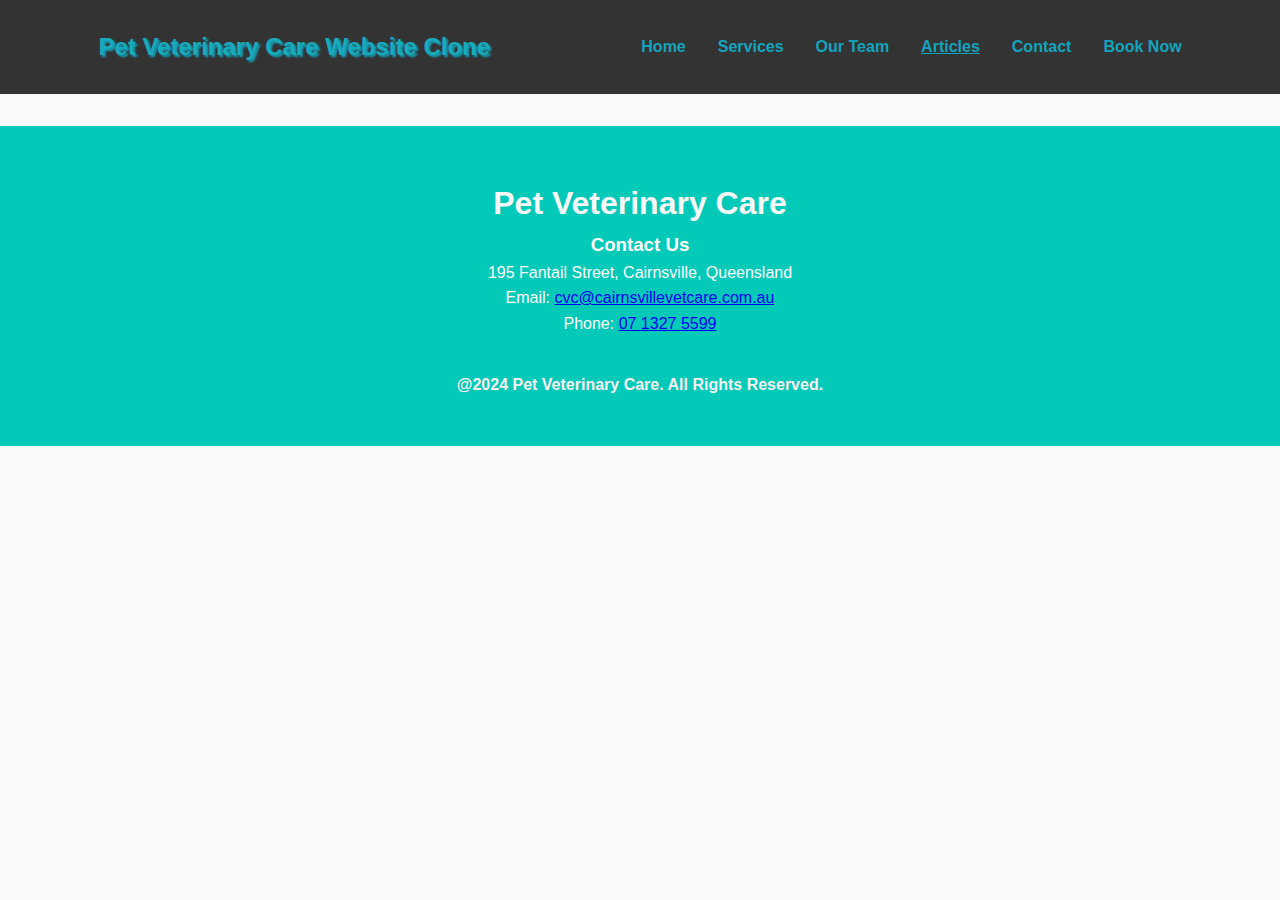
==== Articles.html @ ac914b7b "message" ====
<!DOCTYPE html>
<html lang="en">
<head>
    <meta charset="UTF-8">
    <meta name="viewport" content="width=device-width, initial-scale=1.0">
    <title>Articles</title>
    <link rel="stylesheet" href="styles.css">
</head>
<body>
  <!-- Header Section -->
  <header class="header">
    <div class="container">
        <div class="logo">Pet Veterinary Care Website Clone</div>
        <nav class="navbar">
            <a href="index.html">Home</a>
            <a href="services.html">Services</a>
            <a href="Our_Staff.html">Our Team</a>
            <a href="Articles.html"class="active">Articles</a>
            <a href="contact.html">Contact</a>
            <a href="Book_now.html">Book Now</a>
        </nav>
    </div>
</header>



    <footer>
        <div class="container">
         <div class="footer-content">
       <div class="footer-logo"><h1>Pet Veterinary Care</h1></div>
       <div class="footer-contact">
          
       <h3>Contact Us</h3>
       <p>195 Fantail Street, Cairnsville, Queensland</p>
       <p>Email: <a href="mailto:cvc@cairnsvillevetcare.com.au">cvc@cairnsvillevetcare.com.au</a></p>
       <p>Phone: <a href="tel:07 1327 5599">07 1327 5599</a></p>
               </div>
           </div >
       </div>
           <div class="footer-bottom">
             <h3>@2024 Pet Veterinary Care. All Rights Reserved.</h3>
           </div>
       
           </footer>
</body>
</html>
---- styles.css ----
* {
    margin: 0;
    padding: 0;
    box-sizing: border-box;
}
body {
    font-family: Arial, sans-serif;
    line-height: 1.6;
    color: #333;
    background-color: #f9f9f9;
}
.parallax {
    background-image: url('Images/dog2.jpeg');
    height: 700px;
    background-attachment: fixed;
    background-position: center;
    background-repeat: no-repeat;
    background-size: cover;
    margin-top: -43px;
}
.parallax1 {
    background-image: url('Images/lizard.jpeg');
    height: 700px;
    background-attachment: fixed;
    background-position: center;
    background-repeat: no-repeat;
    background-size: cover;
    margin-top: -43px;
}
/* Container */
.container {
    width: 90%;
    max-width: 1200px;
    margin: auto;
}
.image-container {
    position: relative;
    text-align: center;
    width: 100%;
    max-width: 800px;
    margin: 0 auto;
}

.image-container img {
    width: 100%;
    border-radius: 10px;
}

.text-overlay {   
    color: #00d7ff; 
    font-size: 40px;
    padding-top: 2em;
    padding-right: 2em;
    font-weight: bold;
    text-shadow: 2px 2px  rgba(247, 242, 242, 0.7); 
    text-align:right;
}


/* Header */
.header {
    background: #333;
    color: #fff;
    padding: 0.5rem 1rem;
    display: flex;
    justify-content: space-between; 
    align-items: center; 
    position: sticky;
    top: 0;
    z-index: 1000;
}

.logo {
    
    color: #17abbb;
    font-size: 1.5em;
    text-shadow:2px 2px 2px  #12a3bd;
    font-weight:bolder;
    flex-grow: 1;
}

.navbar {
    display: flex;
    gap: 2rem;
    justify-content: flex-end; 
    align-items: center; 
}

.navbar a {
    color: #12a4be;
    font-weight: bolder;
    text-decoration: none;
    font-size: 1rem;
}

.navbar a.active, .navbar a:hover {
    text-decoration: underline;
}
/* Why Us Section */
.why-us {
    padding: 40px 20px;
    background: #f9f9f9;
    display: flex;
    justify-content: center;
    align-items: center;
    flex-wrap: wrap;
    gap: 20px;
}

.why-us-content {
    max-width: 1200px;
    display: flex;
    flex-direction: row;
    align-items: center;
    gap: 30px;
}

.why-us-text {
    flex: 1;
    padding: 20px;
}

.why-us-text h2 {
    font-size: 2rem;
    color: #333;
    margin-bottom: 10px;
}

.why-us-text p {
    font-size: 1.1rem;
    color: #555;
    margin-bottom: 20px;
}

.why-us-text ul {
    list-style: none;
    padding: 0;
}

.why-us-text ul li {
    font-size: 1rem;
    color: #333;
    display: flex;
    align-items: center;
    margin-bottom: 10px;
}


.why-us-image {
    flex: 1;
    text-align: center;
}

.why-us-image img {
    max-width: 100%;
    height: auto;
    border-radius: 10px;
    box-shadow: 0 4px 10px rgba(0, 0, 0, 0.2);
}


/* About Us Section */
.about-us {
    padding: 3rem 0;
}

.container {
    display: flex;
    flex-wrap: wrap;
    align-items: center;
    gap: 2rem;
}

.container img {
    max-width: 45%;
    border-radius: 10px;
}

.text {
    max-width: 50%;
    flex-grow: 1;
}

.center-container h1 {
    text-align: center;
    margin-bottom: 2rem;
    font-size: 2.5rem;
}

h1 {
    font-weight: bold;
    color: #333;
}

.text p {
    font-size: 1rem;
    line-height: 1.6;
    color: #555;
}


/* Footer */
footer {
    background: #02c9b8;
    color: #fff;
    text-align: center;

    padding: 2rem 0;
    margin-top: 2rem;
}
.footer-logo h1{
    color:#f9f9f9;

}
.footer a {
    color: #1f1fbe;
    text-decoration: none;
}

.footer-bottom h3{
    padding: 1em;
    text-align: center;
    color: #f7f2f2;
    font-size: 1em;
}

/*--Contact us page*/

.container {
    display: flex;
    justify-content: space-around;
    padding: 20px;
}

.left-section, .right-section {
    width: 45%;
    padding: 20px;
    background-color: #ffffff;
    box-shadow: 0 2px 4px rgba(0, 0, 0, 0.1);
}

h2 {
    font-size: 1.5em;
    color: #333333;
    text-transform: uppercase;
}



form {
    margin-top: 15px;
}

label {
    display: block;
    margin-bottom: 5px;
    color: #333333;
}

input, textarea {
    width: 100%;
    padding: 10px;
    margin-bottom: 15px;
    border: 1px solid #cccccc;
    border-radius: 5px;
}

button {
    padding: 10px 20px;
    background-color: #20b0b8;
    color: #ffffff;
    border: none;
    cursor: pointer;
    border-radius: 5px;
}

button:hover {
    background-color: #20b0b8
}
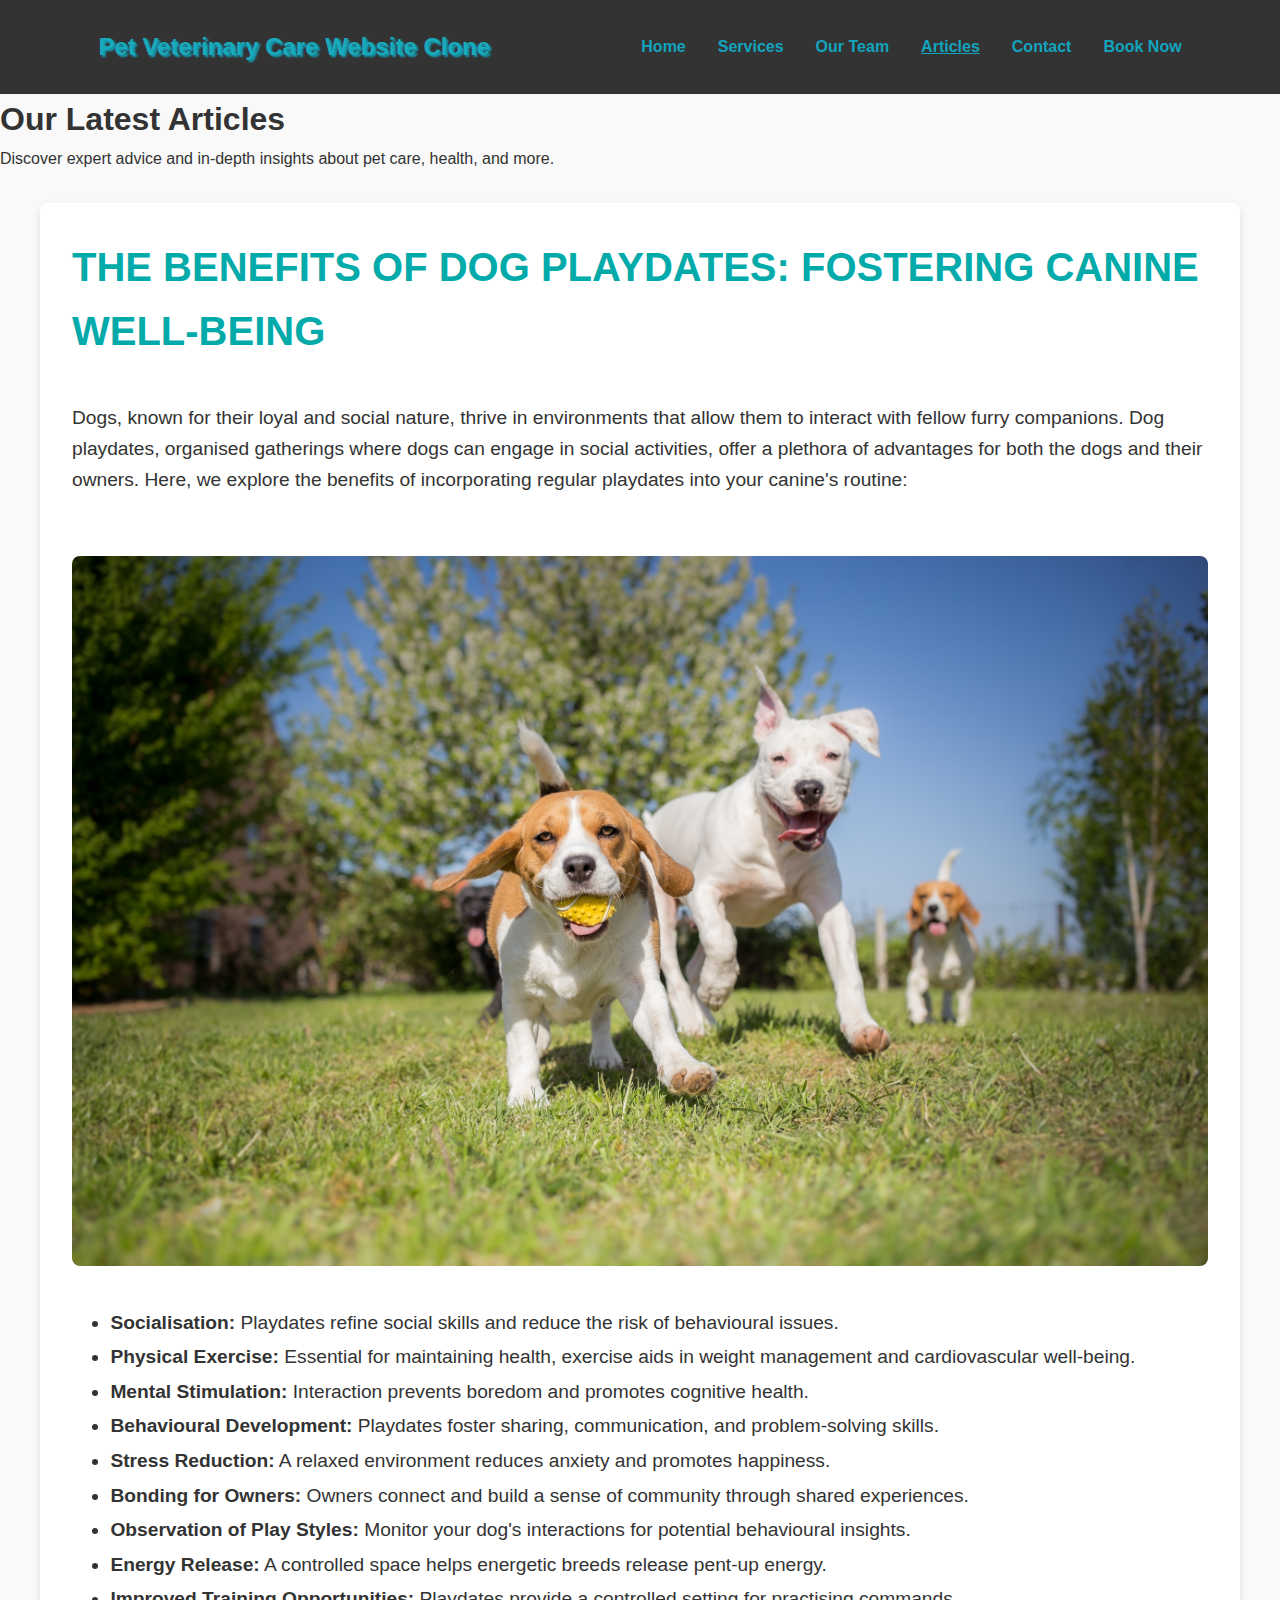
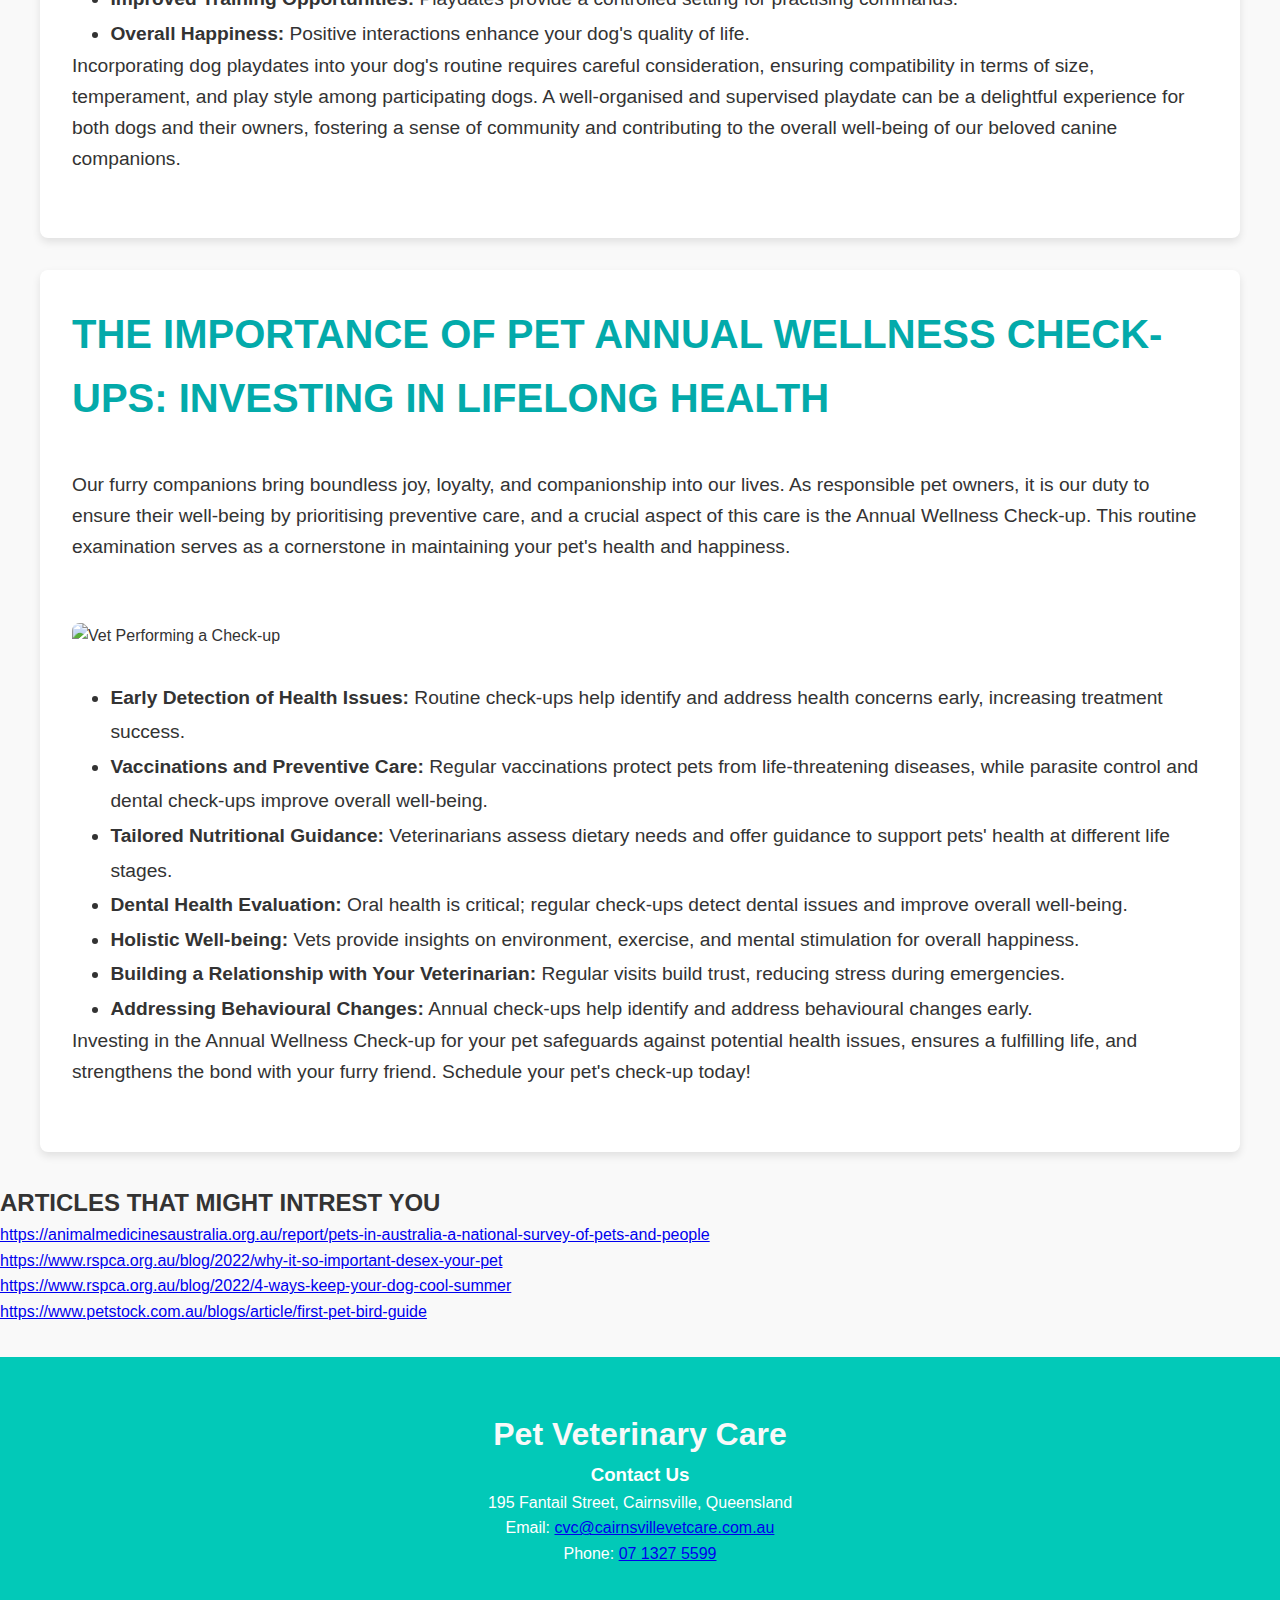
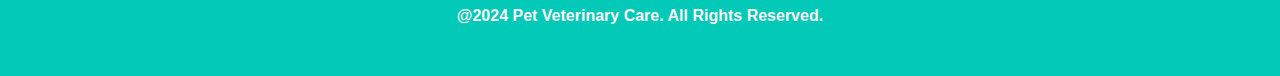
==== commit 736d76af: "message" ====
--- a/Articles.html
+++ b/Articles.html
@@ -24,6 +24,105 @@
 
 
 
+<div class="articles-intro">
+    <h1>Our Latest Articles</h1>
+    <p>Discover expert advice and in-depth insights about pet care, health, and more.</p>
+</div>
+
+<section class="article-full">
+    <article>
+        <h2>The Benefits of Dog Playdates: Fostering Canine Well-being</h2>
+        <p>Dogs, known for their loyal and social nature, thrive in environments that allow them to interact with
+            fellow furry companions. Dog playdates, organised gatherings where dogs can engage in social activities,
+            offer a plethora of advantages for both the dogs and their owners. Here, we explore the benefits of
+            incorporating regular playdates into your canine's routine:</p>
+
+       
+            <img src="Images/dogsmile.jpeg" alt="Smiling Dogs" class="article-image">
+
+
+        <ul>
+            <li><strong>Socialisation:</strong> Playdates refine social skills and reduce the risk of behavioural
+                issues.</li>
+            <li><strong>Physical Exercise:</strong> Essential for maintaining health, exercise aids in weight
+                management and cardiovascular well-being.</li>
+            <li><strong>Mental Stimulation:</strong> Interaction prevents boredom and promotes cognitive health.
+            </li>
+            <li><strong>Behavioural Development:</strong> Playdates foster sharing, communication, and
+                problem-solving skills.</li>
+            <li><strong>Stress Reduction:</strong> A relaxed environment reduces anxiety and promotes happiness.
+            </li>
+            <li><strong>Bonding for Owners:</strong> Owners connect and build a sense of community through shared
+                experiences.</li>
+            <li><strong>Observation of Play Styles:</strong> Monitor your dog's interactions for potential
+                behavioural insights.</li>
+            <li><strong>Energy Release:</strong> A controlled space helps energetic breeds release pent-up energy.
+            </li>
+            <li><strong>Improved Training Opportunities:</strong> Playdates provide a controlled setting for
+                practising commands.</li>
+            <li><strong>Overall Happiness:</strong> Positive interactions enhance your dog's quality of life.</li>
+        </ul>
+
+        <p>Incorporating dog playdates into your dog's routine requires careful consideration, ensuring
+            compatibility in terms of size, temperament, and play style among participating dogs. A well-organised
+            and supervised playdate can be a delightful experience for both dogs and their owners, fostering a sense
+            of community and contributing to the overall well-being of our beloved canine companions.</p>
+    </article>
+
+</section>
+
+<section class="article-full">
+
+    <article>
+        <h2>The Importance of Pet Annual Wellness Check-ups: Investing in Lifelong Health</h2>
+        <p>Our furry companions bring boundless joy, loyalty, and companionship into our lives. As responsible pet
+            owners, it is our duty to ensure their well-being by prioritising preventive care, and a crucial aspect
+            of this care is the Annual Wellness Check-up. This routine examination serves as a cornerstone in
+            maintaining your pet's health and happiness.</p>
+        <img src="Images/catimage.jpeg" alt="Vet Performing a Check-up" class="article-image">
+
+
+        <ul>
+            <li><strong>Early Detection of Health Issues:</strong> Routine check-ups help identify and address
+                health concerns early, increasing treatment success.</li>
+            <li><strong>Vaccinations and Preventive Care:</strong> Regular vaccinations protect pets from
+                life-threatening diseases, while parasite control and dental check-ups improve overall well-being.
+            </li>
+            <li><strong>Tailored Nutritional Guidance:</strong> Veterinarians assess dietary needs and offer
+                guidance to support pets' health at different life stages.</li>
+            <li><strong>Dental Health Evaluation:</strong> Oral health is critical; regular check-ups detect dental
+                issues and improve overall well-being.</li>
+            <li><strong>Holistic Well-being:</strong> Vets provide insights on environment, exercise, and mental
+                stimulation for overall happiness.</li>
+            <li><strong>Building a Relationship with Your Veterinarian:</strong> Regular visits build trust,
+                reducing stress during emergencies.</li>
+            <li><strong>Addressing Behavioural Changes:</strong> Annual check-ups help identify and address
+                behavioural changes early.</li>
+        </ul>
+
+        <p>Investing in the Annual Wellness Check-up for your pet safeguards against potential health issues,
+            ensures a fulfilling life, and strengthens the bond with your furry friend. Schedule your pet's check-up
+            today!</p>
+    </article>
+</section>
+<section class="related-article">
+    <h2>Articles that might intrest you</h2>
+    <div class="article-links">
+        <a target="_blank"
+            href="https://animalmedicinesaustralia.org.au/report/pets-in-australia-a-national-survey-of-pets-and-people">https://animalmedicinesaustralia.org.au/report/pets-in-australia-a-national-survey-of-pets-and-people</a>
+       <br>
+            <a target="_blank"
+            href="https://www.rspca.org.au/blog/2022/why-it-so-important-desex-your-pet">https://www.rspca.org.au/blog/2022/why-it-so-important-desex-your-pet</a>
+        <br>
+            <a target="_blank"
+            href="https://www.rspca.org.au/blog/2022/4-ways-keep-your-dog-cool-summer">https://www.rspca.org.au/blog/2022/4-ways-keep-your-dog-cool-summer</a>
+      <br>
+            <a target="_blank"
+            href="https://www.petstock.com.au/blogs/article/first-pet-bird-guide">https://www.petstock.com.au/blogs/article/first-pet-bird-guide</a>
+    </div>
+
+</section>
+
     <footer>
         <div class="container">
          <div class="footer-content">
@@ -43,4 +142,6 @@
        
            </footer>
 </body>
-</html>+</html>
+
+
--- a/styles.css
+++ b/styles.css
@@ -52,7 +52,7 @@
     padding-top: 2em;
     padding-right: 2em;
     font-weight: bold;
-    text-shadow: 2px 2px  rgba(247, 242, 242, 0.7); 
+    text-shadow: 2px 2px 2px rgba(247, 242, 242, 0.7); 
     text-align:right;
 }
 
@@ -276,4 +276,47 @@
 
 button:hover {
     background-color: #20b0b8
-}+}
+
+
+/* Article Section */
+.article-full {
+    max-width: 1200px;
+    margin: 2em auto;
+    padding: 2em;
+    background-color: white;
+    border-radius: 8px;
+    box-shadow: 0 4px 8px rgba(0, 0, 0, 0.1);
+}
+
+.article-full article {
+    margin-bottom: 2em;
+}
+
+.article-full h2 {
+    color: rgb(3, 170, 170);
+    font-size: 2.5em;
+    margin-bottom: 1em;
+}
+
+.article-full ul {
+    list-style-type: disc;
+    margin-left: 2em;
+    font-size: 1.2em;
+    line-height: 1.8em;
+    color: #333;
+}
+
+.article-full p {
+    font-size: 1.2em;
+    line-height: 1.6em;
+    color: #333;
+    margin-bottom: 1.5em;
+}
+
+.article-image {
+    width: 100%;
+    height: auto;
+    margin: 2em 0;
+    border-radius: 8px;
+}
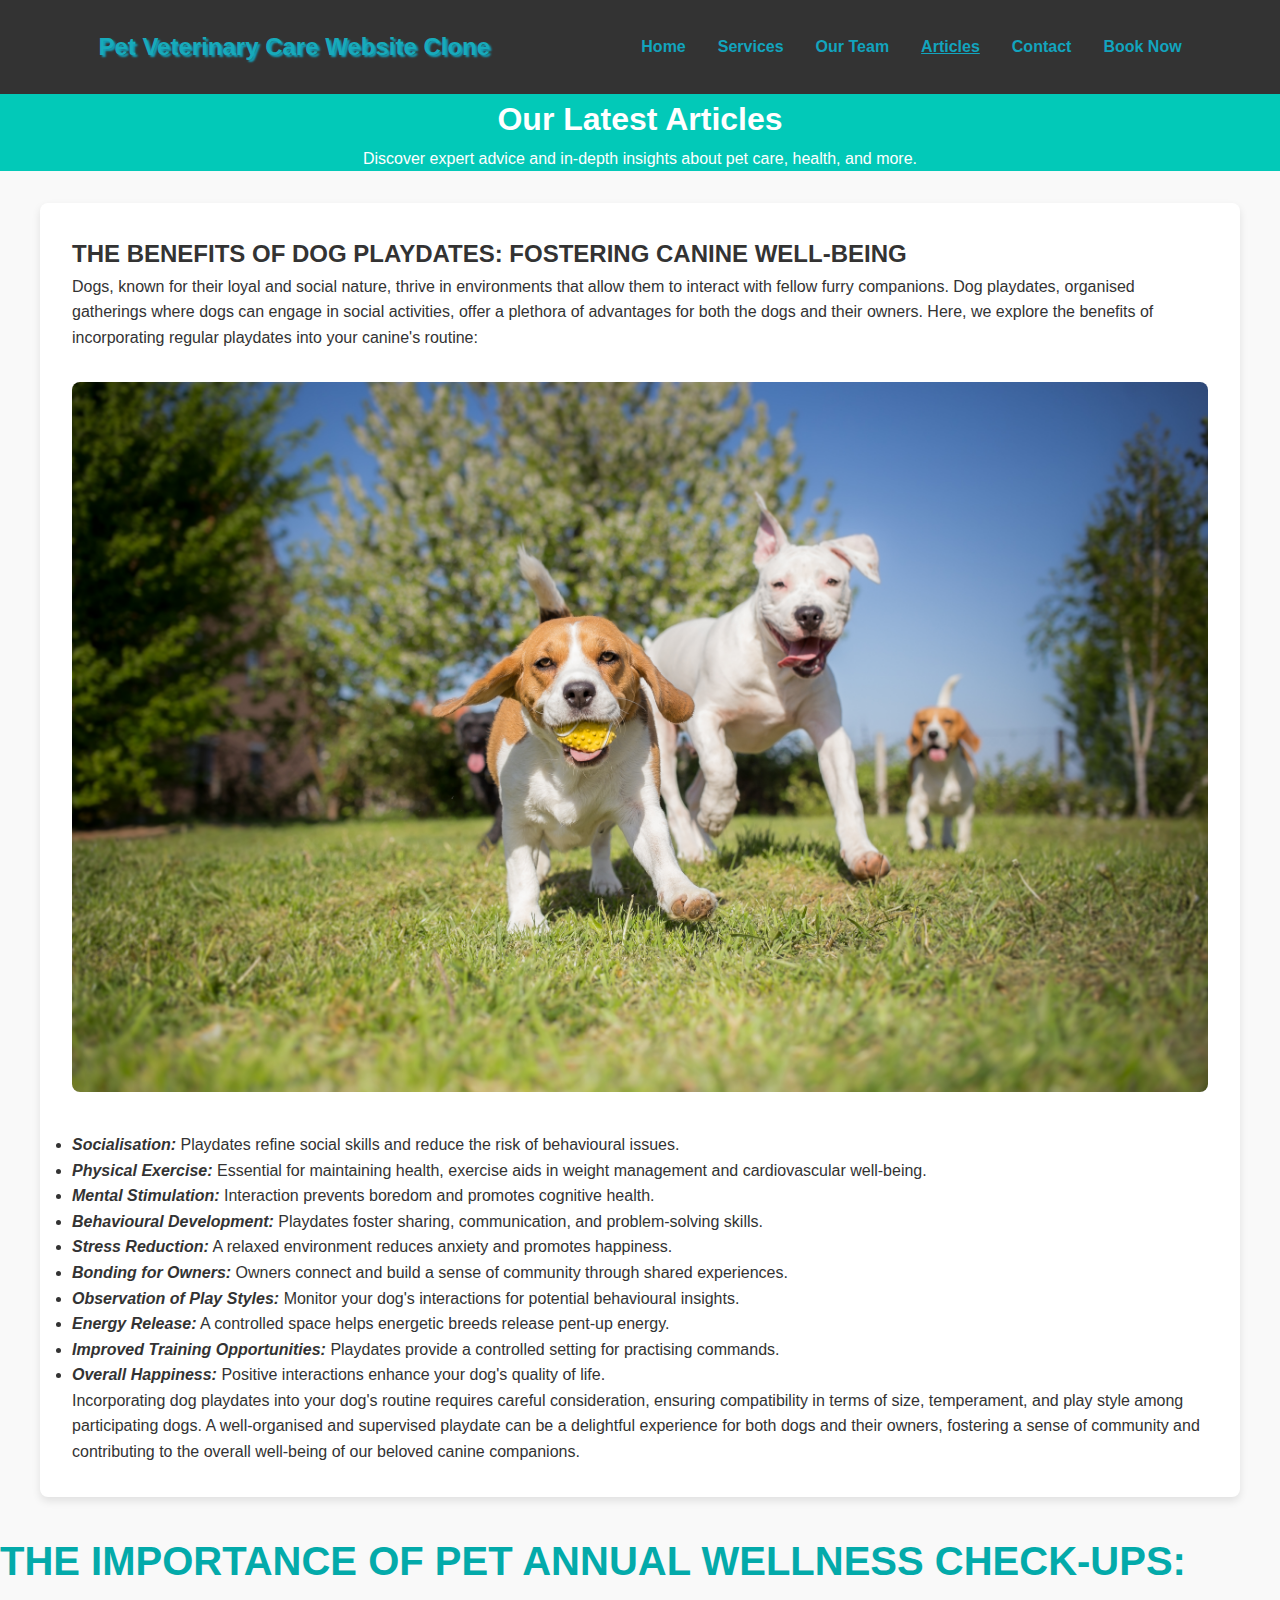
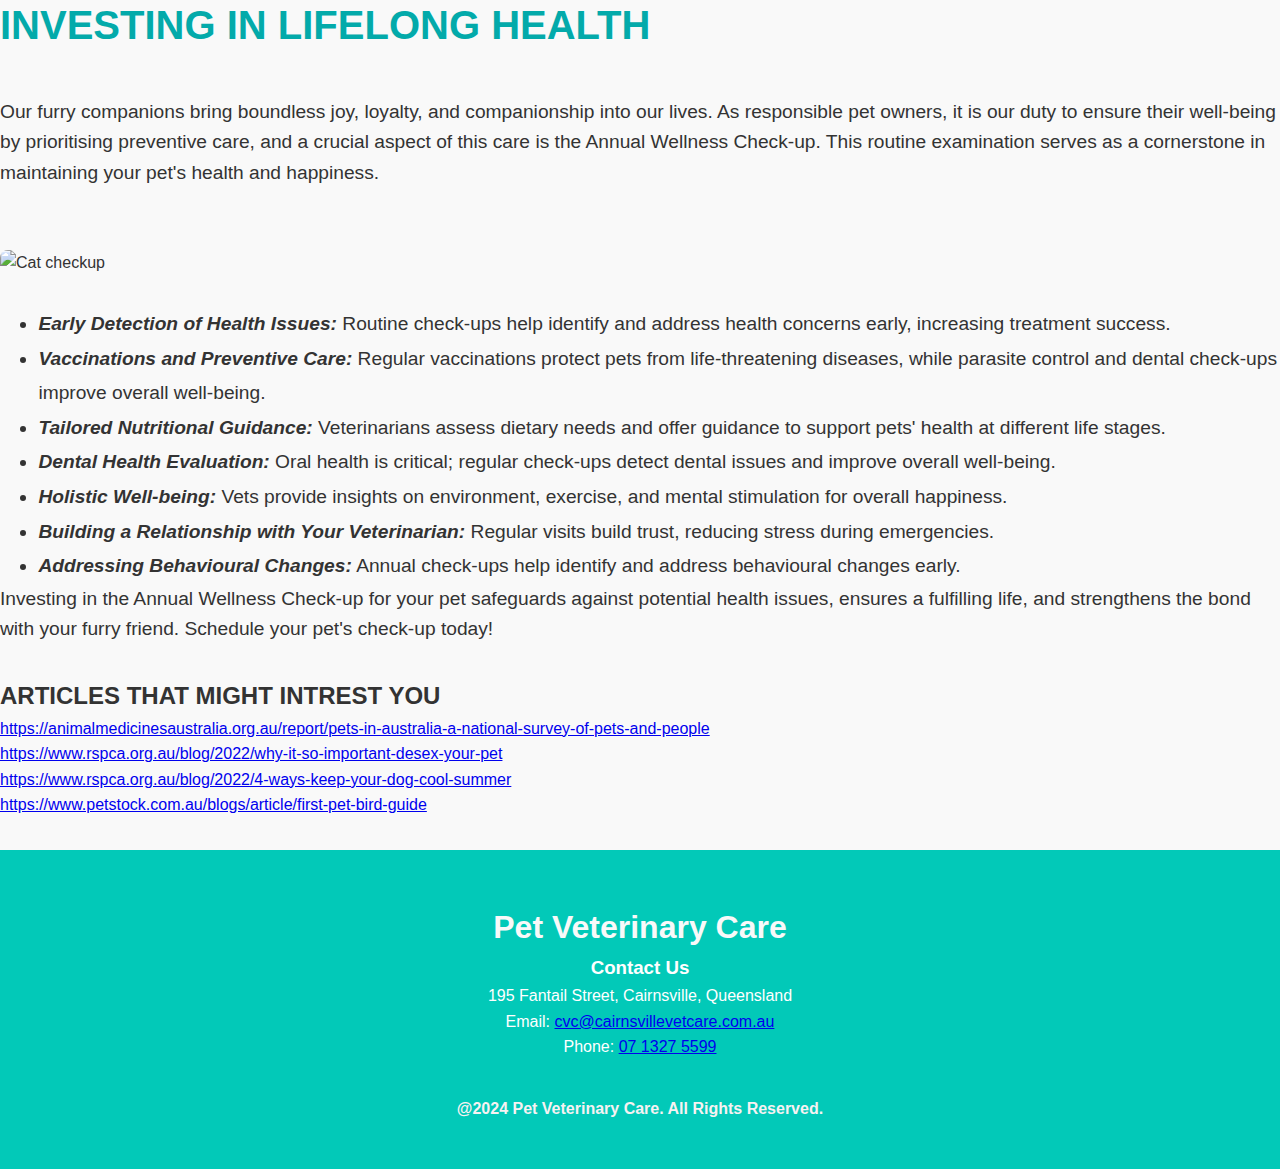
==== commit a05e1a5d: "message" ====
--- a/Articles.html
+++ b/Articles.html
@@ -24,12 +24,12 @@
 
 
 
-<div class="articles-intro">
+<div class="Intro1">
     <h1>Our Latest Articles</h1>
     <p>Discover expert advice and in-depth insights about pet care, health, and more.</p>
 </div>
 
-<section class="article-full">
+<section class="Intro">
     <article>
         <h2>The Benefits of Dog Playdates: Fostering Canine Well-being</h2>
         <p>Dogs, known for their loyal and social nature, thrive in environments that allow them to interact with
@@ -38,29 +38,29 @@
             incorporating regular playdates into your canine's routine:</p>
 
        
-            <img src="Images/dogsmile.jpeg" alt="Smiling Dogs" class="article-image">
+            <img src="Images/dogsmile.jpeg" alt="Smiling Dogs" class="images">
 
 
         <ul>
-            <li><strong>Socialisation:</strong> Playdates refine social skills and reduce the risk of behavioural
+            <li><em>Socialisation:</em> Playdates refine social skills and reduce the risk of behavioural
                 issues.</li>
-            <li><strong>Physical Exercise:</strong> Essential for maintaining health, exercise aids in weight
+            <li><em>Physical Exercise:</em> Essential for maintaining health, exercise aids in weight
                 management and cardiovascular well-being.</li>
-            <li><strong>Mental Stimulation:</strong> Interaction prevents boredom and promotes cognitive health.
+            <li><em>Mental Stimulation:</em> Interaction prevents boredom and promotes cognitive health.
             </li>
-            <li><strong>Behavioural Development:</strong> Playdates foster sharing, communication, and
+            <li><em>Behavioural Development:</em> Playdates foster sharing, communication, and
                 problem-solving skills.</li>
-            <li><strong>Stress Reduction:</strong> A relaxed environment reduces anxiety and promotes happiness.
+            <li><em>Stress Reduction:</em> A relaxed environment reduces anxiety and promotes happiness.
             </li>
-            <li><strong>Bonding for Owners:</strong> Owners connect and build a sense of community through shared
+            <li><em>Bonding for Owners:</em> Owners connect and build a sense of community through shared
                 experiences.</li>
-            <li><strong>Observation of Play Styles:</strong> Monitor your dog's interactions for potential
+            <li><em>Observation of Play Styles:</em> Monitor your dog's interactions for potential
                 behavioural insights.</li>
-            <li><strong>Energy Release:</strong> A controlled space helps energetic breeds release pent-up energy.
+            <li><em>Energy Release:</em> A controlled space helps energetic breeds release pent-up energy.
             </li>
-            <li><strong>Improved Training Opportunities:</strong> Playdates provide a controlled setting for
+            <li><em>Improved Training Opportunities:</em> Playdates provide a controlled setting for
                 practising commands.</li>
-            <li><strong>Overall Happiness:</strong> Positive interactions enhance your dog's quality of life.</li>
+            <li><em>Overall Happiness:</em> Positive interactions enhance your dog's quality of life.</li>
         </ul>
 
         <p>Incorporating dog playdates into your dog's routine requires careful consideration, ensuring
@@ -71,7 +71,7 @@
 
 </section>
 
-<section class="article-full">
+<section class="Intro2">
 
     <article>
         <h2>The Importance of Pet Annual Wellness Check-ups: Investing in Lifelong Health</h2>
@@ -79,24 +79,24 @@
             owners, it is our duty to ensure their well-being by prioritising preventive care, and a crucial aspect
             of this care is the Annual Wellness Check-up. This routine examination serves as a cornerstone in
             maintaining your pet's health and happiness.</p>
-        <img src="Images/catimage.jpeg" alt="Vet Performing a Check-up" class="article-image">
+        <img src="Images/catimage.jpeg" alt="Cat checkup" class="images">
 
 
         <ul>
-            <li><strong>Early Detection of Health Issues:</strong> Routine check-ups help identify and address
+            <li><em>Early Detection of Health Issues:</em> Routine check-ups help identify and address
                 health concerns early, increasing treatment success.</li>
-            <li><strong>Vaccinations and Preventive Care:</strong> Regular vaccinations protect pets from
+            <li><em>Vaccinations and Preventive Care:</em> Regular vaccinations protect pets from
                 life-threatening diseases, while parasite control and dental check-ups improve overall well-being.
             </li>
-            <li><strong>Tailored Nutritional Guidance:</strong> Veterinarians assess dietary needs and offer
+            <li><em>Tailored Nutritional Guidance:</em> Veterinarians assess dietary needs and offer
                 guidance to support pets' health at different life stages.</li>
-            <li><strong>Dental Health Evaluation:</strong> Oral health is critical; regular check-ups detect dental
+            <li><em>Dental Health Evaluation:</em> Oral health is critical; regular check-ups detect dental
                 issues and improve overall well-being.</li>
-            <li><strong>Holistic Well-being:</strong> Vets provide insights on environment, exercise, and mental
+            <li><em>Holistic Well-being:</em> Vets provide insights on environment, exercise, and mental
                 stimulation for overall happiness.</li>
-            <li><strong>Building a Relationship with Your Veterinarian:</strong> Regular visits build trust,
+            <li><em>Building a Relationship with Your Veterinarian:</em> Regular visits build trust,
                 reducing stress during emergencies.</li>
-            <li><strong>Addressing Behavioural Changes:</strong> Annual check-ups help identify and address
+            <li><em>Addressing Behavioural Changes:</em> Annual check-ups help identify and address
                 behavioural changes early.</li>
         </ul>
 
@@ -105,20 +105,16 @@
             today!</p>
     </article>
 </section>
-<section class="related-article">
+<section>
     <h2>Articles that might intrest you</h2>
-    <div class="article-links">
-        <a target="_blank"
-            href="https://animalmedicinesaustralia.org.au/report/pets-in-australia-a-national-survey-of-pets-and-people">https://animalmedicinesaustralia.org.au/report/pets-in-australia-a-national-survey-of-pets-and-people</a>
+    <div>
+        <a href="https://animalmedicinesaustralia.org.au/report/pets-in-australia-a-national-survey-of-pets-and-people">https://animalmedicinesaustralia.org.au/report/pets-in-australia-a-national-survey-of-pets-and-people</a>
        <br>
-            <a target="_blank"
-            href="https://www.rspca.org.au/blog/2022/why-it-so-important-desex-your-pet">https://www.rspca.org.au/blog/2022/why-it-so-important-desex-your-pet</a>
+            <a href="https://www.rspca.org.au/blog/2022/why-it-so-important-desex-your-pet">https://www.rspca.org.au/blog/2022/why-it-so-important-desex-your-pet</a>
         <br>
-            <a target="_blank"
-            href="https://www.rspca.org.au/blog/2022/4-ways-keep-your-dog-cool-summer">https://www.rspca.org.au/blog/2022/4-ways-keep-your-dog-cool-summer</a>
+            <a href="https://www.rspca.org.au/blog/2022/4-ways-keep-your-dog-cool-summer">https://www.rspca.org.au/blog/2022/4-ways-keep-your-dog-cool-summer</a>
       <br>
-            <a target="_blank"
-            href="https://www.petstock.com.au/blogs/article/first-pet-bird-guide">https://www.petstock.com.au/blogs/article/first-pet-bird-guide</a>
+            <a href="https://www.petstock.com.au/blogs/article/first-pet-bird-guide">https://www.petstock.com.au/blogs/article/first-pet-bird-guide</a>
     </div>
 
 </section>
--- a/styles.css
+++ b/styles.css
@@ -280,7 +280,7 @@
 
 
 /* Article Section */
-.article-full {
+.Intro{
     max-width: 1200px;
     margin: 2em auto;
     padding: 2em;
@@ -289,17 +289,33 @@
     box-shadow: 0 4px 8px rgba(0, 0, 0, 0.1);
 }
 
-.article-full article {
+.Intro1 h1 {
+    background-color: #02c9b8;
+    color: #ffffff;
+    text-align: center;
+
+}
+.Intro1 p{
+    background-color: #02c9b8;
+    color: #ffffff;
+    text-align: center;
+
+}
+.Intro em {
+    font-weight: bold;
+}
+
+.Intro2 article {
     margin-bottom: 2em;
 }
 
-.article-full h2 {
+.Intro2 h2 {
     color: rgb(3, 170, 170);
     font-size: 2.5em;
     margin-bottom: 1em;
 }
 
-.article-full ul {
+.Intro2 ul {
     list-style-type: disc;
     margin-left: 2em;
     font-size: 1.2em;
@@ -307,14 +323,17 @@
     color: #333;
 }
 
-.article-full p {
+.Intro2 p {
     font-size: 1.2em;
     line-height: 1.6em;
     color: #333;
     margin-bottom: 1.5em;
 }
-
-.article-image {
+.Intro2 em {
+    font-weight: bold;
+}
+
+.images{
     width: 100%;
     height: auto;
     margin: 2em 0;
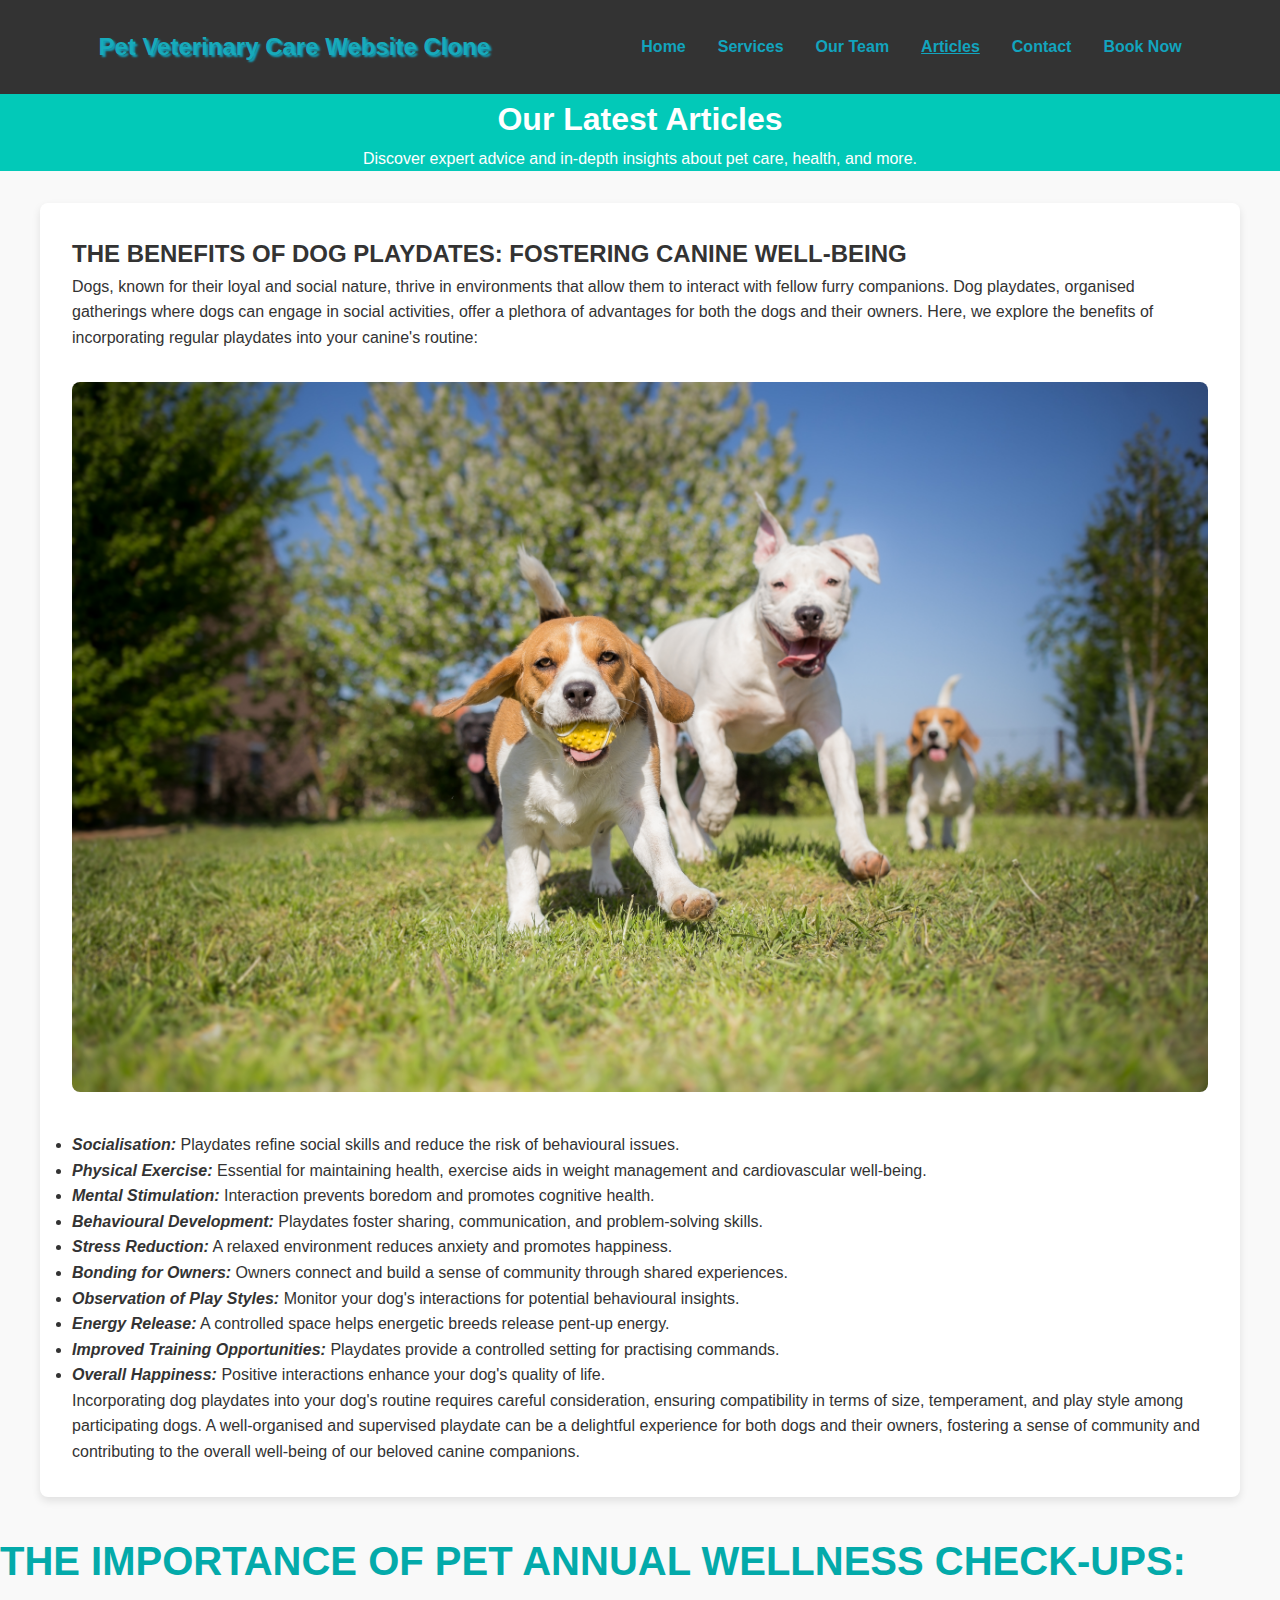
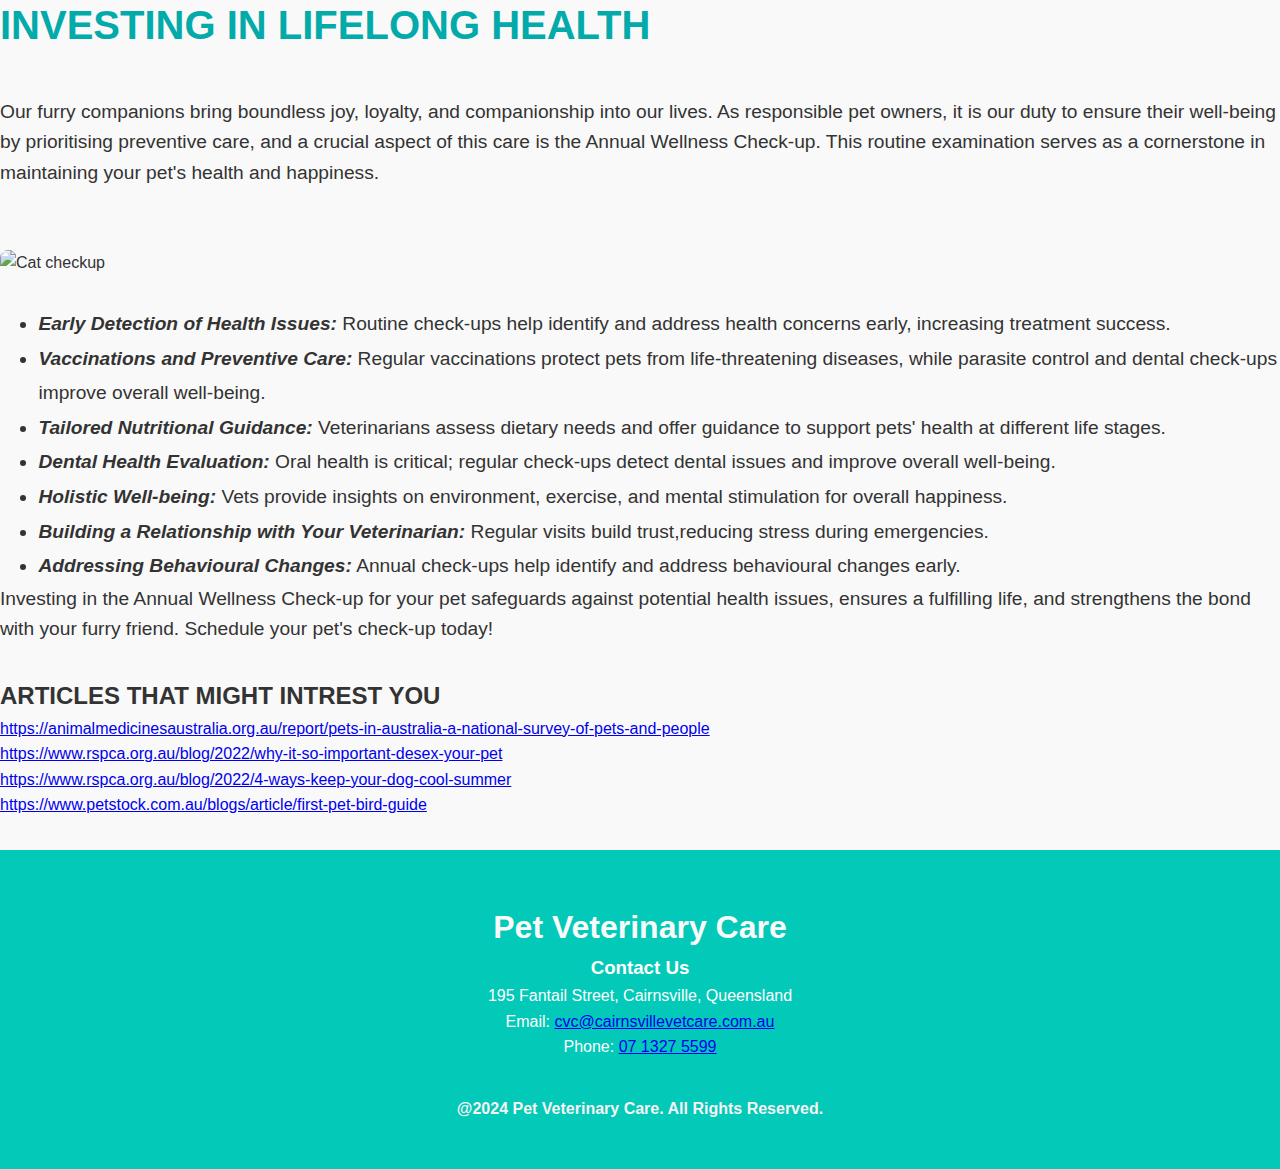
==== commit 068d1728: "message" ====
--- a/Articles.html
+++ b/Articles.html
@@ -22,8 +22,6 @@
     </div>
 </header>
 
-
-
 <div class="Intro1">
     <h1>Our Latest Articles</h1>
     <p>Discover expert advice and in-depth insights about pet care, health, and more.</p>
@@ -42,24 +40,15 @@
 
 
         <ul>
-            <li><em>Socialisation:</em> Playdates refine social skills and reduce the risk of behavioural
-                issues.</li>
-            <li><em>Physical Exercise:</em> Essential for maintaining health, exercise aids in weight
-                management and cardiovascular well-being.</li>
-            <li><em>Mental Stimulation:</em> Interaction prevents boredom and promotes cognitive health.
-            </li>
-            <li><em>Behavioural Development:</em> Playdates foster sharing, communication, and
-                problem-solving skills.</li>
-            <li><em>Stress Reduction:</em> A relaxed environment reduces anxiety and promotes happiness.
-            </li>
-            <li><em>Bonding for Owners:</em> Owners connect and build a sense of community through shared
-                experiences.</li>
-            <li><em>Observation of Play Styles:</em> Monitor your dog's interactions for potential
-                behavioural insights.</li>
-            <li><em>Energy Release:</em> A controlled space helps energetic breeds release pent-up energy.
-            </li>
-            <li><em>Improved Training Opportunities:</em> Playdates provide a controlled setting for
-                practising commands.</li>
+            <li><em>Socialisation:</em> Playdates refine social skills and reduce the risk of behavioural issues.</li>
+            <li><em>Physical Exercise:</em> Essential for maintaining health, exercise aids in weight management and cardiovascular well-being.</li>
+            <li><em>Mental Stimulation:</em> Interaction prevents boredom and promotes cognitive health. </li>
+            <li><em>Behavioural Development:</em> Playdates foster sharing, communication, and problem-solving skills.</li>
+            <li><em>Stress Reduction:</em> A relaxed environment reduces anxiety and promotes happiness. </li>
+            <li><em>Bonding for Owners:</em> Owners connect and build a sense of community through shared experiences.</li>
+            <li><em>Observation of Play Styles:</em> Monitor your dog's interactions for potential behavioural insights.</li>
+            <li><em>Energy Release:</em> A controlled space helps energetic breeds release pent-up energy.</li>
+            <li><em>Improved Training Opportunities:</em> Playdates provide a controlled setting for practising commands.</li>
             <li><em>Overall Happiness:</em> Positive interactions enhance your dog's quality of life.</li>
         </ul>
 
@@ -83,21 +72,13 @@
 
 
         <ul>
-            <li><em>Early Detection of Health Issues:</em> Routine check-ups help identify and address
-                health concerns early, increasing treatment success.</li>
-            <li><em>Vaccinations and Preventive Care:</em> Regular vaccinations protect pets from
-                life-threatening diseases, while parasite control and dental check-ups improve overall well-being.
-            </li>
-            <li><em>Tailored Nutritional Guidance:</em> Veterinarians assess dietary needs and offer
-                guidance to support pets' health at different life stages.</li>
-            <li><em>Dental Health Evaluation:</em> Oral health is critical; regular check-ups detect dental
-                issues and improve overall well-being.</li>
-            <li><em>Holistic Well-being:</em> Vets provide insights on environment, exercise, and mental
-                stimulation for overall happiness.</li>
-            <li><em>Building a Relationship with Your Veterinarian:</em> Regular visits build trust,
-                reducing stress during emergencies.</li>
-            <li><em>Addressing Behavioural Changes:</em> Annual check-ups help identify and address
-                behavioural changes early.</li>
+            <li><em>Early Detection of Health Issues:</em> Routine check-ups help identify and address health concerns early, increasing treatment success.</li>
+            <li><em>Vaccinations and Preventive Care:</em> Regular vaccinations protect pets from life-threatening diseases, while parasite control and dental check-ups improve overall well-being. </li>
+            <li><em>Tailored Nutritional Guidance:</em> Veterinarians assess dietary needs and offer guidance to support pets' health at different life stages.</li>
+            <li><em>Dental Health Evaluation:</em> Oral health is critical; regular check-ups detect dental issues and improve overall well-being.</li>
+            <li><em>Holistic Well-being:</em> Vets provide insights on environment, exercise, and mental stimulation for overall happiness.</li>
+            <li><em>Building a Relationship with Your Veterinarian:</em> Regular visits build trust,reducing stress during emergencies.</li>
+            <li><em>Addressing Behavioural Changes:</em> Annual check-ups help identify and address behavioural changes early.</li>
         </ul>
 
         <p>Investing in the Annual Wellness Check-up for your pet safeguards against potential health issues,
--- a/styles.css
+++ b/styles.css
@@ -27,6 +27,15 @@
     background-size: cover;
     margin-top: -43px;
 }
+.parallax2 {
+    background-image: url('Images/catinhand.jpeg');
+    height: 700px;
+    background-attachment: fixed;
+    background-position: center;
+    background-repeat: no-repeat;
+    background-size: cover;
+    margin-top: -43px;
+}
 /* Container */
 .container {
     width: 90%;
@@ -176,7 +185,7 @@
     border-radius: 10px;
 }
 
-.text {
+.us {
     max-width: 50%;
     flex-grow: 1;
 }
@@ -192,7 +201,7 @@
     color: #333;
 }
 
-.text p {
+.us p {
     font-size: 1rem;
     line-height: 1.6;
     color: #555;
@@ -339,3 +348,71 @@
     margin: 2em 0;
     border-radius: 8px;
 }
+
+/*-- services section -- */
+
+/* Services List Section */
+
+.offeringss {
+    display: flex;
+    flex-wrap: wrap;
+    justify-content: space-between;
+    width: 90%;
+    margin: 2em auto;
+}
+
+.offering {
+    flex: 1 1 30%; /* Three items per row by default */
+    background-color: #fff;
+    margin: 1em;
+    padding: 1.5em;
+    box-shadow: 0 0 10px rgba(11, 11, 11, 0.1);
+    border-radius: 8px;
+    transition: transform 0.3s ease;
+}
+
+.offering h3 {
+    color: rgb(7, 214, 214);
+    margin-bottom: 0.5em;
+    font-size: 2em;
+}
+
+.offering p {
+    margin-bottom: 1em;
+    color: #333;
+    font-size: 1.3em;
+}
+
+.offering:hover {
+    transform: scale(1);
+}
+.button-primary {
+    padding: 10px 20px;
+    background-color: #20b0b8;
+    color: #ffffff;
+    border: none;
+    cursor: pointer;
+    border-radius: 5px;
+}
+
+.button-primary:hover {
+    background-color: #20b0b8
+}
+
+.appointment-callout {
+    text-align: center;
+    padding: 2em;
+    background-color: #fef8f8;
+    margin: 1em auto;
+    box-shadow: 0 0 2px rgba(0, 0, 0, 0.1);
+    width: 85%;
+}
+
+.appointment-callout h2 {
+    color: #333;
+    margin-bottom: 1em;
+}
+
+.appointment-callout p {
+    margin-bottom: 1em;
+}
